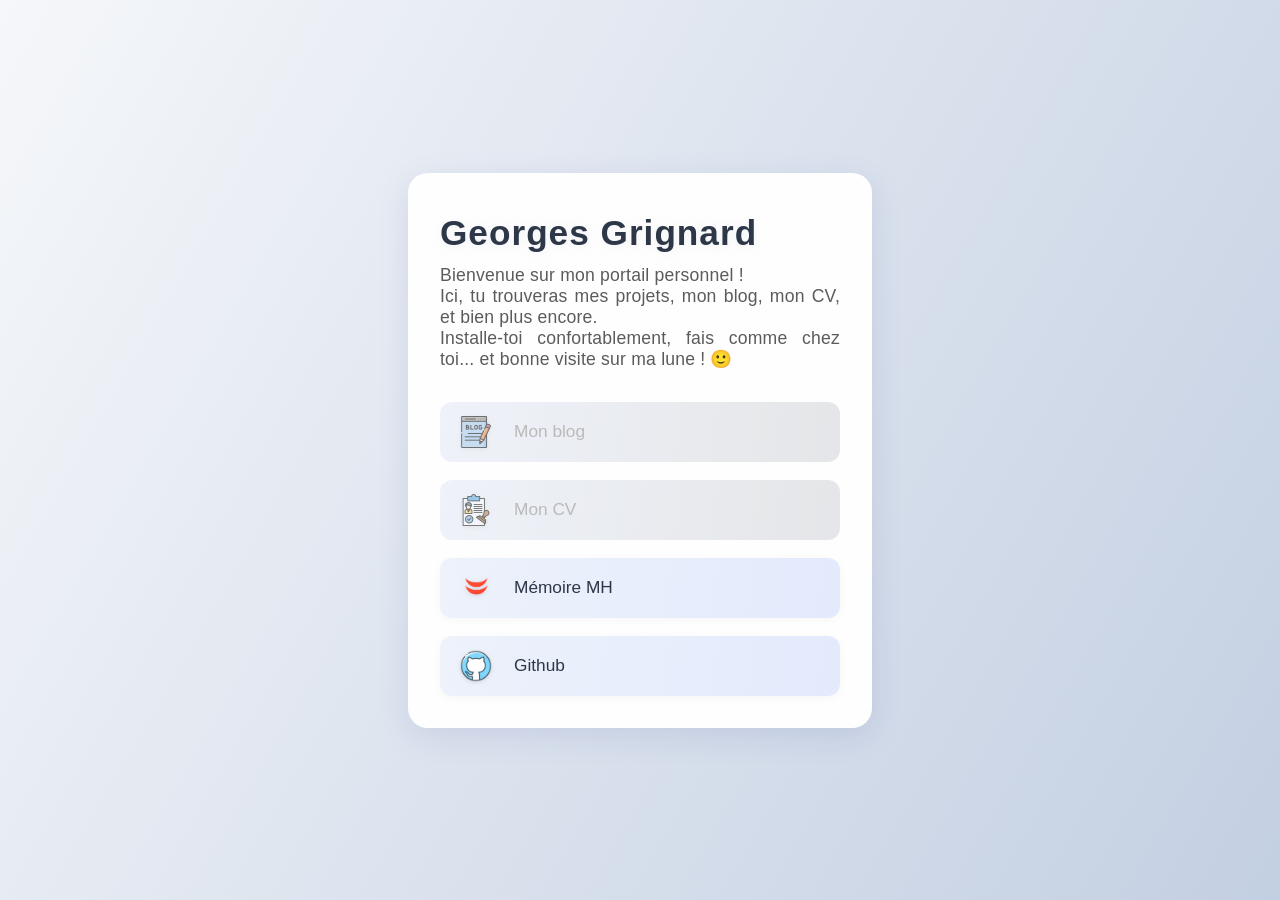
==== index.html @ c2c95283 "del font useless" ====
<!DOCTYPE html>
<html lang="fr">

<head>
  <title>Georges Grignard</title>
  <meta charset="UTF-8">
  <meta name="viewport" content="width=device-width, initial-scale=1">
  <link rel="stylesheet" href="css/style-gpt-1.css">
  <link rel="preconnect" href="https://fonts.googleapis.com">
  <link rel="preconnect" href="https://fonts.gstatic.com" crossorigin>
</head>

<body>
  <div class="content">
    <div class="title">
      <h1>Georges Grignard</h1>
      <p>Bienvenue sur mon portail personnel ! <br>
        Ici, tu trouveras mes projets, mon blog, mon CV, et bien plus encore.<br>
        Installe-toi confortablement, fais comme chez toi... et bonne visite sur ma lune&nbsp;! &#x1F642;</p>
    </div>
    <div class="menu row-padding">
      <!--<a class="menu-button" href=""><img src="images/joystick.png">Emustation.net!?</a>-->
      <!--<a class="menu-button" href=""><img src="images/lfa.png">La French Audit</a>-->
      <a class="menu-button disabled" href="https://blog.georges-grignard.fr.nf"><img src="images/blog.png">Mon blog</a>
      <a class="menu-button disabled" href="https://cv.georges-grignard.fr.nf"><img src="images/approval-stamp.png">Mon CV</a>
      <a class="menu-button" href="https://mh.georges-grignard.fr.nf"><img src="images/logo-mh.png">Mémoire MH</a>
      <a class="menu-button" href="https://github.com/Geordinateur"><img src="images/github.png">Github</a>
    </div>
  </div>
</body>

</html>
---- css/style-gpt-1.css ----
/* Import Google Fonts in your HTML already, so just reference them here */
body {
  margin: 0;
  padding: 0;
  min-height: 100vh;
  background: linear-gradient(120deg, #f5f7fa 0%, #c3cfe2 100%);
  font-family: 'Roboto', Arial, Helvetica, sans-serif;
  color: #232323;
  display: flex;
  justify-content: center;
  align-items: center;
}

.content {
  background: rgba(255,255,255, 0.97);
  border-radius: 20px;
  box-shadow: 0 8px 32px 0 rgba(31, 38, 135, 0.10);
  padding: 40px 32px 32px 32px;
  max-width: 400px;
  width: 100%;
  text-align: center;
  transition: box-shadow 0.3s;
}

.content:hover {
  box-shadow: 0 8px 40px 0 rgba(31, 38, 135, 0.18);
}

.title h1 {
  margin: 0 0 12px 0;
  font-family: 'Oswald', 'Roboto', Arial, sans-serif;
  font-size: 2.2em;
  letter-spacing: 1px;
  color: #2D3748;
  text-shadow: 1px 2px 8px #e9ecef80;
  text-align: left;
}

.title p {
  margin: 0 0 32px 0;
  font-size: 1.1em;
  color: #5B5B5B;
  letter-spacing: 0.2px;
  text-justify: auto;
  text-align: justify;
}

.menu.row-padding {
  display: flex;
  flex-direction: column;
  gap: 18px;
}

.menu-button {
  display: flex;
  align-items: center;
  gap: 12px;
  justify-content: flex-start;
  padding: 14px 20px;
  border-radius: 12px;
  background: linear-gradient(100deg, #edf2fb 0%, #e2eafc 100%);
  box-shadow: 0 2px 8px 0 rgba(60, 60, 60, 0.04);
  color: #2D3748;
  font-weight: 500;
  font-size: 1.08em;
  text-decoration: none;
  transition: background 0.18s, box-shadow 0.18s, transform 0.10s;
  border: none;
}

.menu-button img {
  height: 32px;
  width: 32px;
  object-fit: contain;
  margin-right: 10px;
  filter: drop-shadow(0 1px 2px #bbb8);
}

.menu-button:hover,
.menu-button:focus {
  background: linear-gradient(90deg, #dbeafe 0%, #a7c7e7 100%);
  color: #173768;
  box-shadow: 0 4px 16px 0 rgba(60, 60, 60, 0.13);
  transform: translateY(-2px) scale(1.03);
  text-decoration: none;
}

.menu-button.disabled,
.menu-button[disabled], 
.menu-button.disabled:visited, 
.menu-button.disabled:focus, 
.menu-button.disabled:hover {
  pointer-events: none;
  opacity: 0.58;
  background: linear-gradient(100deg, #e2eafc 0%, #d1d5db 100%);
  color: #8a8a8a;
  box-shadow: none;
  filter: grayscale(0.35);
  cursor: not-allowed;
  text-decoration: none;
}

@media (max-width: 600px) {
  .content {
    max-width: 98vw;
    padding: 22px 6vw 20px 6vw;
    border-radius: 10px;
  }
  .title h1 {
    font-size: 1.5em;
  }
  .menu-button {
    font-size: 0.98em;
    padding: 11px 10px;
  }
}
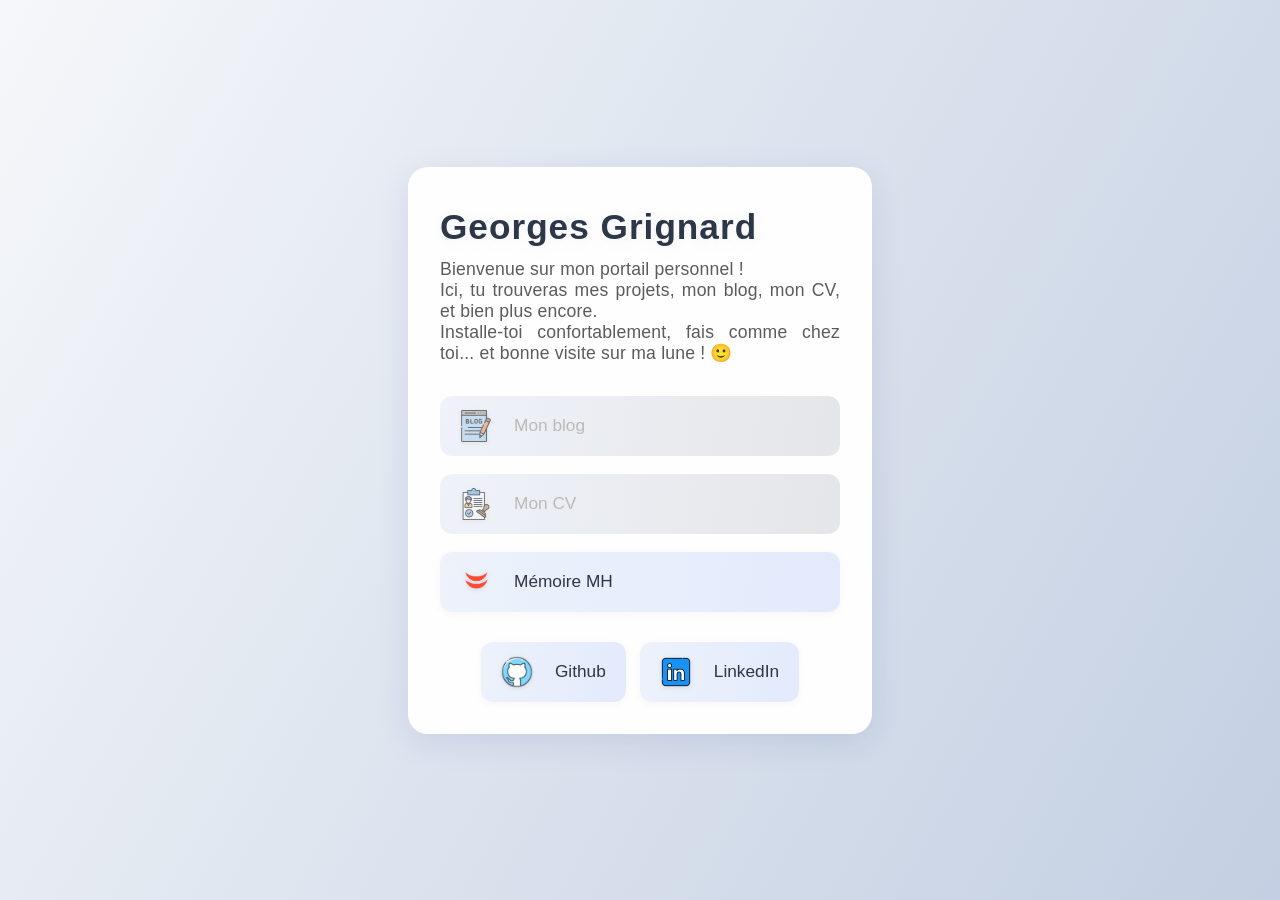
==== commit c1f21a0c: "add social links" ====
--- a/index.html
+++ b/index.html
@@ -24,7 +24,10 @@
       <a class="menu-button disabled" href="https://blog.georges-grignard.fr.nf"><img src="images/blog.png">Mon blog</a>
       <a class="menu-button disabled" href="https://cv.georges-grignard.fr.nf"><img src="images/approval-stamp.png">Mon CV</a>
       <a class="menu-button" href="https://mh.georges-grignard.fr.nf"><img src="images/logo-mh.png">Mémoire MH</a>
-      <a class="menu-button" href="https://github.com/Geordinateur"><img src="images/github.png">Github</a>
+      <div class="social-links">
+        <a class="menu-button" href="https://github.com/Geordinateur"><img src="images/github.png">Github</a>
+        <a class="menu-button" href="https://www.linkedin.com/in/georges-grignard"><img src="images/linkedin.png">LinkedIn</a>
+      </div>
     </div>
   </div>
 </body>
--- a/css/style-gpt-1.css
+++ b/css/style-gpt-1.css
@@ -100,11 +100,21 @@
   text-decoration: none;
 }
 
+.social-links {
+  display: flex;
+  gap: 14px;
+  margin-top: 12px;
+  justify-content: center;
+}
+
 @media (max-width: 600px) {
+  body{
+    align-items: stretch !important;
+  }
   .content {
     max-width: 98vw;
     padding: 22px 6vw 20px 6vw;
-    border-radius: 10px;
+    border-radius: 0;
   }
   .title h1 {
     font-size: 1.5em;
@@ -113,4 +123,9 @@
     font-size: 0.98em;
     padding: 11px 10px;
   }
+  .social-links {
+    justify-content: center;
+    margin-top: 18px;
+    gap: 8px;
+  }
 }
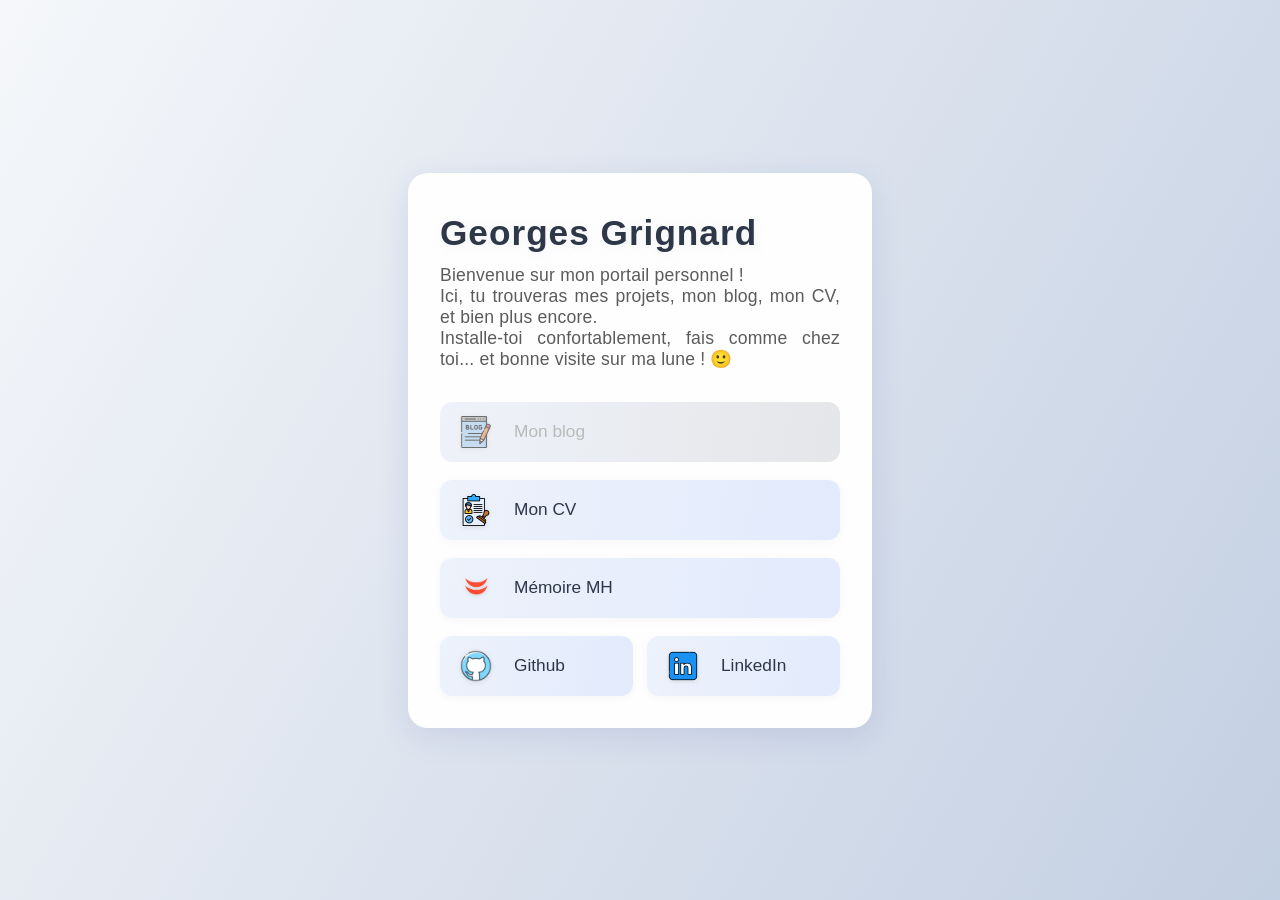
==== commit e08e0781: "ajout du cv github classic... :(" ====
--- a/index.html
+++ b/index.html
@@ -22,7 +22,8 @@
       <!--<a class="menu-button" href=""><img src="images/joystick.png">Emustation.net!?</a>-->
       <!--<a class="menu-button" href=""><img src="images/lfa.png">La French Audit</a>-->
       <a class="menu-button disabled" href="https://blog.georges-grignard.fr.nf"><img src="images/blog.png">Mon blog</a>
-      <a class="menu-button disabled" href="https://cv.georges-grignard.fr.nf"><img src="images/approval-stamp.png">Mon CV</a>
+        <!--<a class="menu-button" href="https://cv.georges-grignard.fr.nf"><img src="images/approval-stamp.png">Mon CV</a>-->
+        <a class="menu-button" href="https://geordinateur.github.io"><img src="images/approval-stamp.png">Mon CV</a>
       <a class="menu-button" href="https://mh.georges-grignard.fr.nf"><img src="images/logo-mh.png">Mémoire MH</a>
       <div class="social-links">
         <a class="menu-button" href="https://github.com/Geordinateur"><img src="images/github.png">Github</a>
--- a/css/style-gpt-1.css
+++ b/css/style-gpt-1.css
@@ -103,8 +103,12 @@
 .social-links {
   display: flex;
   gap: 14px;
-  margin-top: 12px;
+  /* margin-top: 12px; */
   justify-content: center;
+}
+
+.social-links > .menu-button {
+  width: 100%;
 }
 
 @media (max-width: 600px) {
@@ -125,7 +129,7 @@
   }
   .social-links {
     justify-content: center;
-    margin-top: 18px;
+    /* margin-top: 18px; */
     gap: 8px;
   }
 }
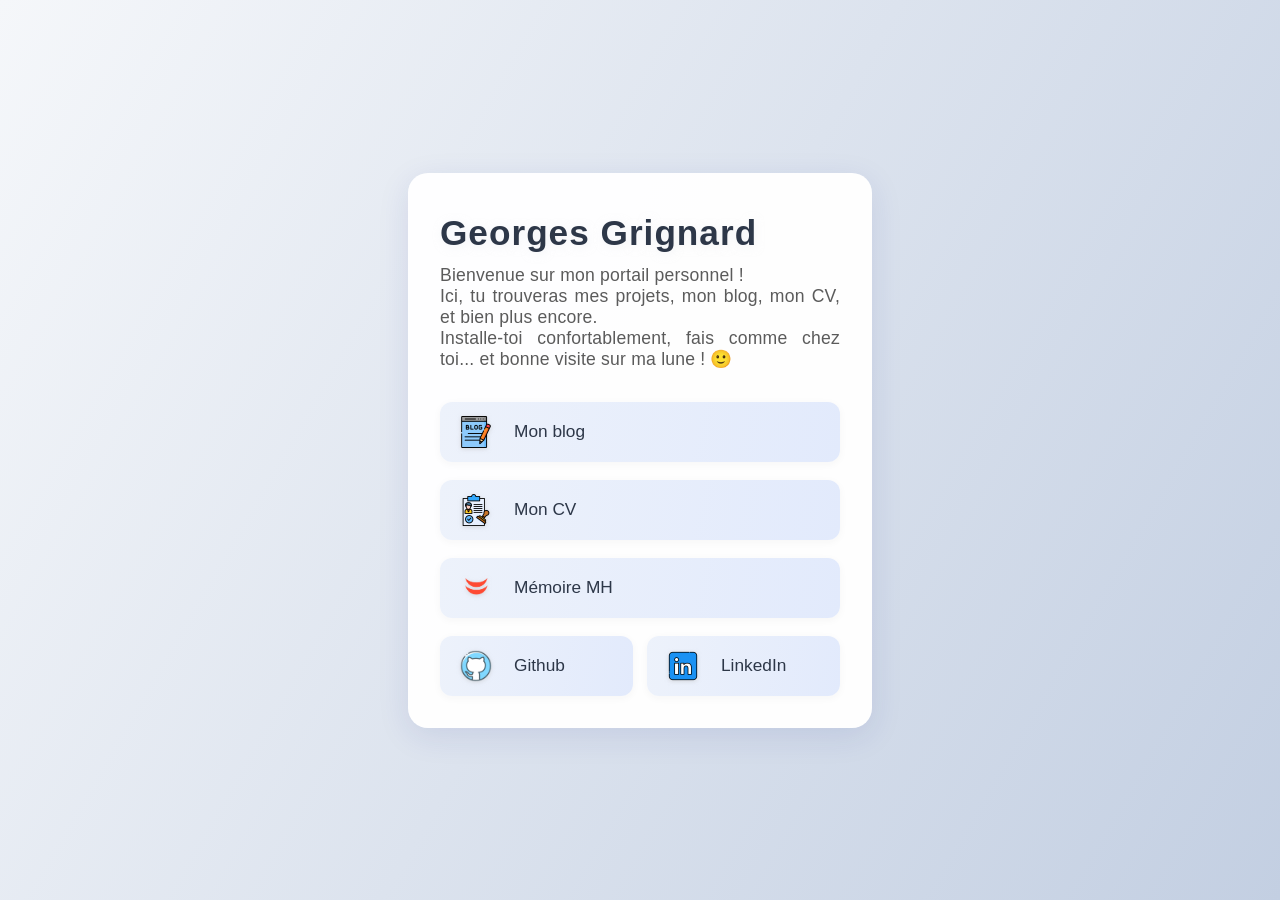
==== commit 5f31cada: "del class disabled anchor blog" ====
--- a/index.html
+++ b/index.html
@@ -21,9 +21,9 @@
     <div class="menu row-padding">
       <!--<a class="menu-button" href=""><img src="images/joystick.png">Emustation.net!?</a>-->
       <!--<a class="menu-button" href=""><img src="images/lfa.png">La French Audit</a>-->
-      <a class="menu-button disabled" href="https://blog.georges-grignard.fr.nf"><img src="images/blog.png">Mon blog</a>
-        <!--<a class="menu-button" href="https://cv.georges-grignard.fr.nf"><img src="images/approval-stamp.png">Mon CV</a>-->
-        <a class="menu-button" href="https://geordinateur.github.io"><img src="images/approval-stamp.png">Mon CV</a>
+      <a class="menu-button" href="https://blog.georges-grignard.fr.nf"><img src="images/blog.png">Mon blog</a>
+        <a class="menu-button" href="https://cv.georges-grignard.fr.nf"><img src="images/approval-stamp.png">Mon CV</a>
+        <!--<a class="menu-button" href="https://geordinateur.github.io"><img src="images/approval-stamp.png">Mon CV</a>-->
       <a class="menu-button" href="https://mh.georges-grignard.fr.nf"><img src="images/logo-mh.png">Mémoire MH</a>
       <div class="social-links">
         <a class="menu-button" href="https://github.com/Geordinateur"><img src="images/github.png">Github</a>
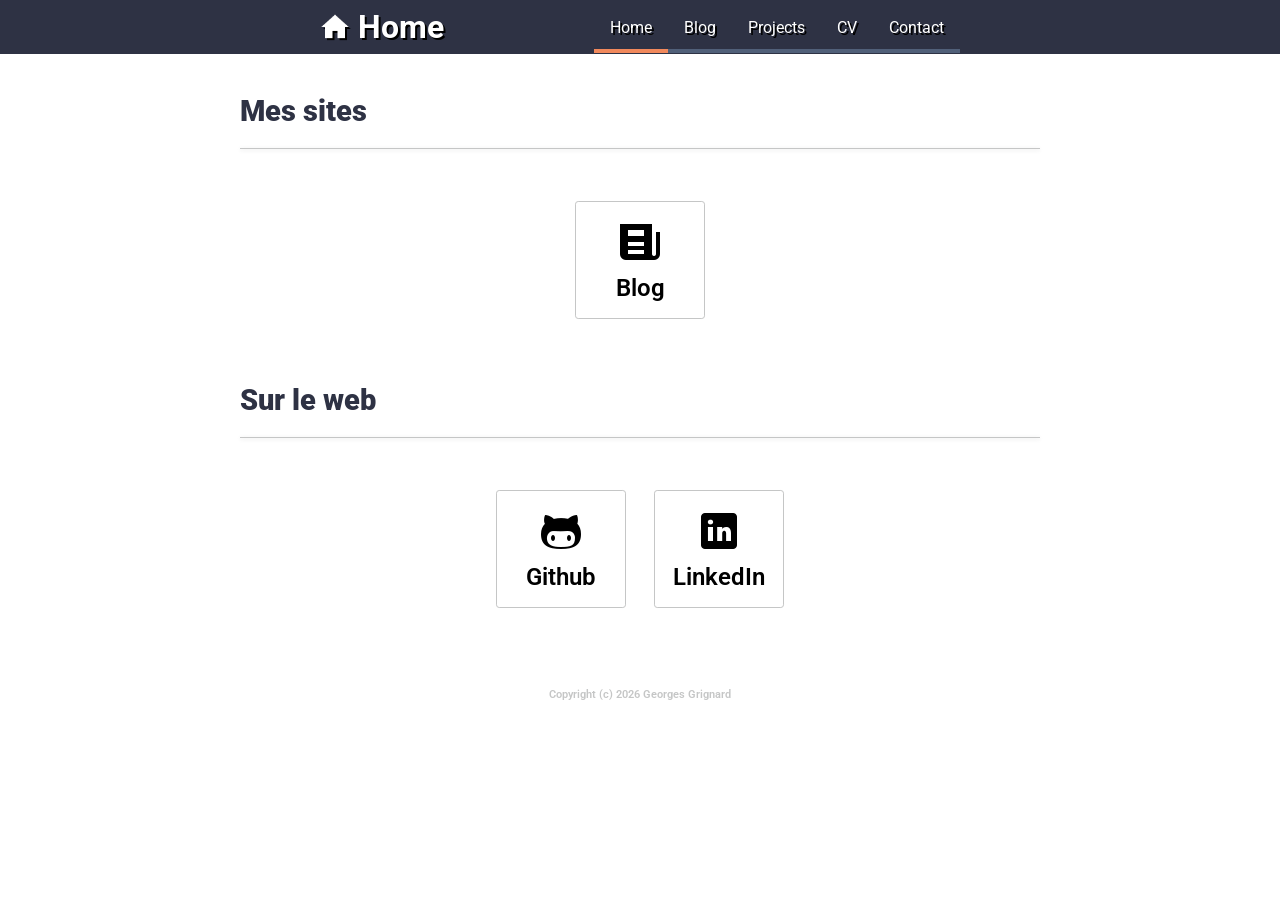
==== commit ba3ae646: "contact.html mise en place mais pas encore op" ====
--- a/index.html
+++ b/index.html
@@ -1,36 +1,68 @@
 <!DOCTYPE html>
 <html lang="fr">
-
-<head>
-  <title>Georges Grignard</title>
-  <meta charset="UTF-8">
-  <meta name="viewport" content="width=device-width, initial-scale=1">
-  <link rel="stylesheet" href="css/style-gpt-1.css">
-  <link rel="preconnect" href="https://fonts.googleapis.com">
-  <link rel="preconnect" href="https://fonts.gstatic.com" crossorigin>
-</head>
-
-<body>
-  <div class="content">
-    <div class="title">
-      <h1>Georges Grignard</h1>
-      <p>Bienvenue sur mon portail personnel ! <br>
-        Ici, tu trouveras mes projets, mon blog, mon CV, et bien plus encore.<br>
-        Installe-toi confortablement, fais comme chez toi... et bonne visite sur ma lune&nbsp;! &#x1F642;</p>
-    </div>
-    <div class="menu row-padding">
-      <!--<a class="menu-button" href=""><img src="images/joystick.png">Emustation.net!?</a>-->
-      <!--<a class="menu-button" href=""><img src="images/lfa.png">La French Audit</a>-->
-      <a class="menu-button" href="https://blog.georges-grignard.fr.nf"><img src="images/blog.png">Mon blog</a>
-        <a class="menu-button" href="https://cv.georges-grignard.fr.nf"><img src="images/approval-stamp.png">Mon CV</a>
-        <!--<a class="menu-button" href="https://geordinateur.github.io"><img src="images/approval-stamp.png">Mon CV</a>-->
-      <a class="menu-button" href="https://mh.georges-grignard.fr.nf"><img src="images/logo-mh.png">Mémoire MH</a>
-      <div class="social-links">
-        <a class="menu-button" href="https://github.com/Geordinateur"><img src="images/github.png">Github</a>
-        <a class="menu-button" href="https://www.linkedin.com/in/georges-grignard"><img src="images/linkedin.png">LinkedIn</a>
+  <head>
+    <title>Georges Grignard</title>
+    <meta charset="UTF-8">
+    <meta name="viewport" content="width=device-width, initial-scale=1">
+    <link rel="stylesheet" href="css/style.css">
+    <link rel="preconnect" href="https://fonts.googleapis.com">
+    <link rel="preconnect" href="https://fonts.gstatic.com" crossorigin>
+    <link rel="preconnect" href="https://fonts.googleapis.com">
+    <link rel="preconnect" href="https://fonts.gstatic.com" crossorigin>
+    <link href="https://fonts.googleapis.com/css2?family=Poppins:ital,wght@0,100;0,200;0,300;0,400;0,500;0,600;0,700;0,800;0,900;1,100;1,200;1,300;1,400;1,500;1,600;1,700;1,800;1,900&family=Roboto:ital,wght@0,100..900;1,100..900&display=swap" rel="stylesheet">
+  </head>
+  <body>
+    <header>
+      <div class="navbar">
+        <span class="title">
+          <img src="images/home.png" alt="home">
+          <h1>Home</h1>
+        </span>
+        <ul>
+          <li><a href="#" class="active">Home</a></li>
+          <li><a href="">Blog</a></li>
+          <li><a href="projects.html">Projects</a></li>
+          <li><a href="">CV</a></li>
+          <li><a href="contact.html">Contact</a></li>
+        </ul>
       </div>
-    </div>
-  </div>
-</body>
-
+    </header>
+    <main>
+      <div class="container">
+        <div class="mes-sites">
+          <h2>Mes sites</h2>
+          <hr>
+          <ul>
+            <li>
+              <a href="">
+                <img src="images/blog.png">
+                <span>Blog</span>
+              </a>
+            </li>
+          </ul>
+        </div>
+        <div class="sur-le-web">
+          <h2>Sur le web</h2>
+          <hr>
+          <ul>
+            <li>
+              <a href="https://github.com/Geordinateur" target="_blank">
+                <img src="images/github.png" alt="github">
+                <span>Github</span>
+              </a>
+            </li>
+            <li>
+              <a href="https://linkedin.com/in/georges-grignard" target="_blank">
+                <img src="images/linkedin.png" alt="linkedin">
+                <span>LinkedIn</span>
+              </a>
+            </li>
+          </ul>
+        </div>
+      </div>
+    </main>
+    <footer>
+      Copyright (c) 2026 Georges Grignard <!-- — Sauf mention contraire, le contenu de ce site est publié sous licence cc by-sa 3.0 -->
+    </footer>
+  </body>
 </html>
--- a/css/style.css
+++ b/css/style.css
@@ -0,0 +1,246 @@
+:root {
+  --color1: #2E3244;
+  --color2: #C5C6C6;
+  --color3: #e0fbfc;
+  --color4: #F1895C;
+  --color5: #516079;
+  --white: #ffffff;
+  --shadow: #000000;
+  --grey: #f1f1f1;
+}
+
+* {
+  font-family: 'Roboto', Arial, Helvetica, sans-serif;
+  margin: 0;
+  padding: 0;
+}
+
+body {
+  background: var(--white);
+}
+
+ul {
+  list-style: none;
+  padding: 0;
+  margin: 0;
+  display: flex;
+  gap: 0rem;
+  align-items: flex-end;
+}
+
+main {
+  max-width: 800px;
+  margin: auto;
+  padding: 1rem;
+}
+
+h1 {
+  margin: 0.5rem 0;
+  font-size: 2rem;
+  color: var(--white);
+  display: inline;
+}
+
+h2 {
+  margin: 0;
+  font-size: 1.8rem;
+  color: var(--color1);
+  font-weight: 900;
+}
+
+header {
+  padding-bottom: 1.5rem;
+}
+
+a {
+  text-decoration: none;
+  color: inherit;
+}
+
+footer {
+  padding-top: 2rem;
+  display: flex;
+  justify-content: center;
+  font-size: 0.7rem;
+  color: var(--color2);
+  font-weight: 600;
+}
+
+.navbar {
+  display: flex;
+  flex-flow: row wrap;
+  justify-content: space-between;
+  background: var(--color1);
+  color: var(--white);
+  text-shadow: 2px 2px var(--shadow);
+  margin: auto;
+  padding: 0 1rem;
+  align-items: center;
+}
+
+.navbar .title {
+  display: flex;
+  align-items: center;
+  gap: 0.5rem;
+}
+
+.navbar ul {
+  display: flex;
+  flex-flow: row wrap;
+}
+
+.navbar .title img {
+  filter: invert(1) drop-shadow(2px 2px var(--shadow));
+  max-height: 30px;
+}
+
+.navbar a {
+  color: var(--white);
+  border-bottom: 4px solid var(--color5);
+  transition: border-bottom 0.2s;
+  padding: 1rem;
+  padding-bottom: 0.8rem;
+
+}
+
+.navbar a:hover {
+  /* color: var(--color2);  */
+  border-bottom: 4px solid var(--color2);
+}
+
+.navbar a.active {
+  /* color: var(--color4); */
+  border-bottom: 4px solid var(--color4);
+}
+
+.mes-sites hr,
+.sur-le-web hr,
+.instantanee-social hr,
+.email hr,
+.projects hr {
+  border: none;
+  height: 1px;
+  background-color: var(--color2);
+  box-shadow: rgba(0, 0, 0, 0.16) 0px 1px 4px;
+  margin: 20px 0;
+}
+
+.mes-sites ul,
+.sur-le-web ul {
+  margin: auto;
+  display: flex;
+  flex-flow: row wrap;
+  align-items: stretch;
+  justify-content: center;
+  padding: 2rem 0;
+  gap: 1.8rem;
+}
+
+.mes-sites ul li,
+.sur-le-web ul li {
+  padding: 1.0rem;
+  width: 6rem;
+  border-radius: 0.2rem;
+  border: 1px solid var(--color2);
+  font-size: 1.5rem;
+  transition: box-shadow 0.5s, border-color 0.5s;
+}
+
+.mes-sites ul li a,
+.sur-le-web ul li a {
+  display: flex;
+  align-items: center;
+  justify-content: center;
+  flex-flow: column wrap;
+  gap: 0.5rem;
+}
+
+.mes-sites li span,
+.sur-le-web li span {
+  font-weight: 600;
+}
+
+.mes-sites li:hover,
+.sur-le-web li:hover {
+  box-shadow: rgba(0, 0, 0, 0.16) 0px 1px 4px;
+  /* box-shadow: rgba(0, 0, 0, 0.16) 0px 4px 16px; */
+  /* box-shadow: rgba(50, 50, 93, 0.25) 0px 13px 27px -5px, rgba(0, 0, 0, 0.3) 0px 8px 16px -8px; */
+  border-color: var(--color1);
+}
+
+.container {
+  display: flex;
+  flex-flow: column nowrap;
+  gap: 2rem;
+}
+
+.thumbnails {
+  max-width: 160px;
+  box-shadow: rgba(0, 0, 0, 0.16) 0px 1px 4px;
+}
+
+.project a {
+  display: flex;
+  gap: 1rem;
+  transition: background 0.5s;
+  padding: 0.8rem;
+  align-items: center;
+  border: 1px solid var(--color2);
+  border-radius: 0.2rem;
+  transition: box-shadow 0.5s, border-color 0.5s, transform 0.5s;
+}
+
+.project a:hover {
+  /* background: var(--grey); */
+  /* transform: scale(1.01); */
+  border-color: var(--color1);
+  box-shadow: rgba(0, 0, 0, 0.16) 0px 1px 4px;
+}
+
+table.projects {
+  border-collapse: collapse;
+}
+
+table .top-left {
+  border-left: 1px solid var(--color1);
+  border-radius: 10px 0 0 0; 
+  bakcground: red;
+}
+
+table .top-right {
+  border-radius: 0 10px 0 0; 
+}
+
+table .bot-left {
+  border-radius: 0 0 10px 0;
+}
+
+table .bot-right {
+  border-radius: 0 0 0 10px;
+}
+
+.projects thead {
+  background: var(--color5);
+  color: var(--white);
+  padding: 1rem;
+
+}
+
+@media(min-width: 992px) {
+  .navbar {
+    padding: 0 20rem;
+  }
+}
+
+@media(max-width: 992px) {
+  .navbar {
+    flex-flow: column wrap;
+  }
+  .navbar ul {
+    justify-content: flex-end;
+  }
+  .project a {
+    flex-direction: column;
+  }
+ 
+}
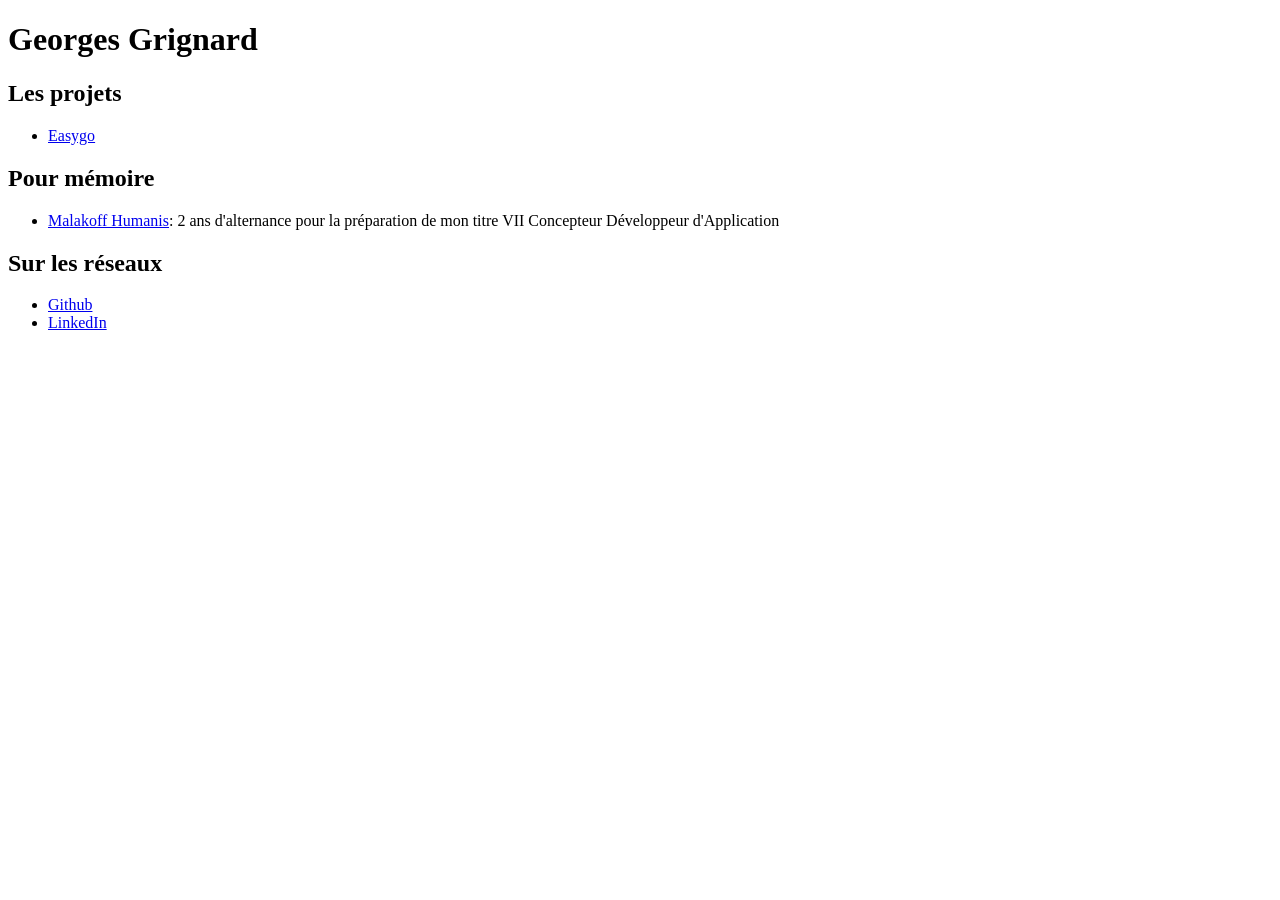
==== commit ff89bf1a: "nimporte quoi mais on affiche un truc simple et propre!" ====
--- a/index.html
+++ b/index.html
@@ -4,65 +4,36 @@
     <title>Georges Grignard</title>
     <meta charset="UTF-8">
     <meta name="viewport" content="width=device-width, initial-scale=1">
-    <link rel="stylesheet" href="css/style.css">
-    <link rel="preconnect" href="https://fonts.googleapis.com">
-    <link rel="preconnect" href="https://fonts.gstatic.com" crossorigin>
-    <link rel="preconnect" href="https://fonts.googleapis.com">
-    <link rel="preconnect" href="https://fonts.gstatic.com" crossorigin>
-    <link href="https://fonts.googleapis.com/css2?family=Poppins:ital,wght@0,100;0,200;0,300;0,400;0,500;0,600;0,700;0,800;0,900;1,100;1,200;1,300;1,400;1,500;1,600;1,700;1,800;1,900&family=Roboto:ital,wght@0,100..900;1,100..900&display=swap" rel="stylesheet">
   </head>
   <body>
     <header>
-      <div class="navbar">
-        <span class="title">
-          <img src="images/home.png" alt="home">
-          <h1>Home</h1>
-        </span>
-        <ul>
-          <li><a href="#" class="active">Home</a></li>
-          <li><a href="">Blog</a></li>
-          <li><a href="projects.html">Projects</a></li>
-          <li><a href="">CV</a></li>
-          <li><a href="contact.html">Contact</a></li>
-        </ul>
-      </div>
+      <h1>Georges Grignard</h1>
     </header>
     <main>
-      <div class="container">
-        <div class="mes-sites">
-          <h2>Mes sites</h2>
-          <hr>
-          <ul>
-            <li>
-              <a href="">
-                <img src="images/blog.png">
-                <span>Blog</span>
-              </a>
-            </li>
-          </ul>
-        </div>
-        <div class="sur-le-web">
-          <h2>Sur le web</h2>
-          <hr>
-          <ul>
-            <li>
-              <a href="https://github.com/Geordinateur" target="_blank">
-                <img src="images/github.png" alt="github">
-                <span>Github</span>
-              </a>
-            </li>
-            <li>
-              <a href="https://linkedin.com/in/georges-grignard" target="_blank">
-                <img src="images/linkedin.png" alt="linkedin">
-                <span>LinkedIn</span>
-              </a>
-            </li>
-          </ul>
-        </div>
-      </div>
+      <h2>Les projets</h2>
+      <ul>
+        <li><a href="https://easygo-voyages.com" target="_blank">Easygo</a></li>
+        <!--<li><a href="https://blog.georges-grignard.fr.nf" target="_blank">Mon blog</a></li>-->
+      </ul>
+      <h2>Pour mémoire</h2>
+      <ul>
+        <!--<li><a href="https://lfa.georges-grignard.fr.nf" target="_blank">La French Audit</a></li>-->
+        <li><a href="https://mh.georges-grignard.fr.nf" target="_blank">Malakoff Humanis</a>: 2 ans d'alternance pour la préparation de mon titre VII Concepteur Développeur d'Application</li>
+      </ul>
+      <h2>Sur les réseaux</h2>
+      <ul>
+        <!-- <li style="list-style-image: url('images/github.png');"> -->
+        <li>
+          <a href="https://github.com/Geordinateur" target="_blank">Github</a>
+        </li>
+        <!-- <li style="list-style-image: url('images/linkedin.png');"> -->
+        <li>
+          <a href="https://linkedin.com/in/georges-grignard" target="_blank">LinkedIn</a>
+        </li>
+      </ul>
     </main>
     <footer>
-      Copyright (c) 2026 Georges Grignard <!-- — Sauf mention contraire, le contenu de ce site est publié sous licence cc by-sa 3.0 -->
+      <!-- Copyright (c) 2026 Georges Grignard — Sauf mention contraire, le contenu de ce site est publié sous licence cc by-sa 3.0 -->
     </footer>
   </body>
 </html>
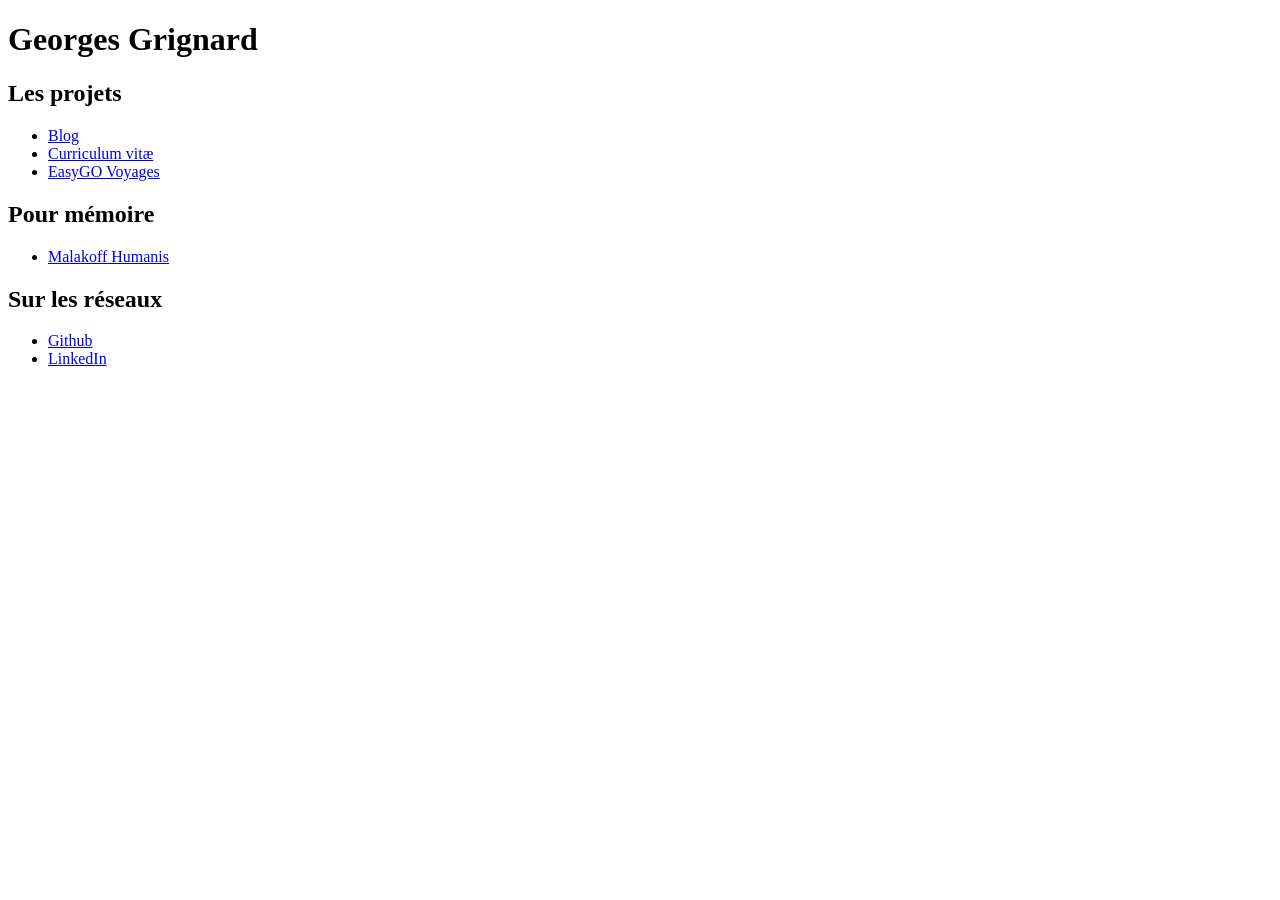
==== commit bee24d0b: "ajout du blog et cv" ====
--- a/index.html
+++ b/index.html
@@ -12,23 +12,24 @@
     <main>
       <h2>Les projets</h2>
       <ul>
-        <li><a href="https://easygo-voyages.com" target="_blank">Easygo</a></li>
-        <!--<li><a href="https://blog.georges-grignard.fr.nf" target="_blank">Mon blog</a></li>-->
+        <li><a href="https://blog.georges-grignard.fr.nf">Blog</a></li>
+        <li><a href="https://cv.georges-grignard.fr.nf">Curriculum vitæ</a></li>
+        <li><a href="https://easygo-voyages.com">EasyGO Voyages</a></li>
       </ul>
       <h2>Pour mémoire</h2>
       <ul>
-        <!--<li><a href="https://lfa.georges-grignard.fr.nf" target="_blank">La French Audit</a></li>-->
-        <li><a href="https://mh.georges-grignard.fr.nf" target="_blank">Malakoff Humanis</a>: 2 ans d'alternance pour la préparation de mon titre VII Concepteur Développeur d'Application</li>
+        <!--<li><a href="https://lfa.georges-grignard.fr.nf" >La French Audit</a></li>-->
+        <li><a href="https://mh.georges-grignard.fr.nf">Malakoff Humanis</a></li>
       </ul>
       <h2>Sur les réseaux</h2>
       <ul>
         <!-- <li style="list-style-image: url('images/github.png');"> -->
         <li>
-          <a href="https://github.com/Geordinateur" target="_blank">Github</a>
+          <a href="https://github.com/Geordinateur">Github</a>
         </li>
         <!-- <li style="list-style-image: url('images/linkedin.png');"> -->
         <li>
-          <a href="https://linkedin.com/in/georges-grignard" target="_blank">LinkedIn</a>
+          <a href="https://linkedin.com/in/georges-grignard">LinkedIn</a>
         </li>
       </ul>
     </main>
